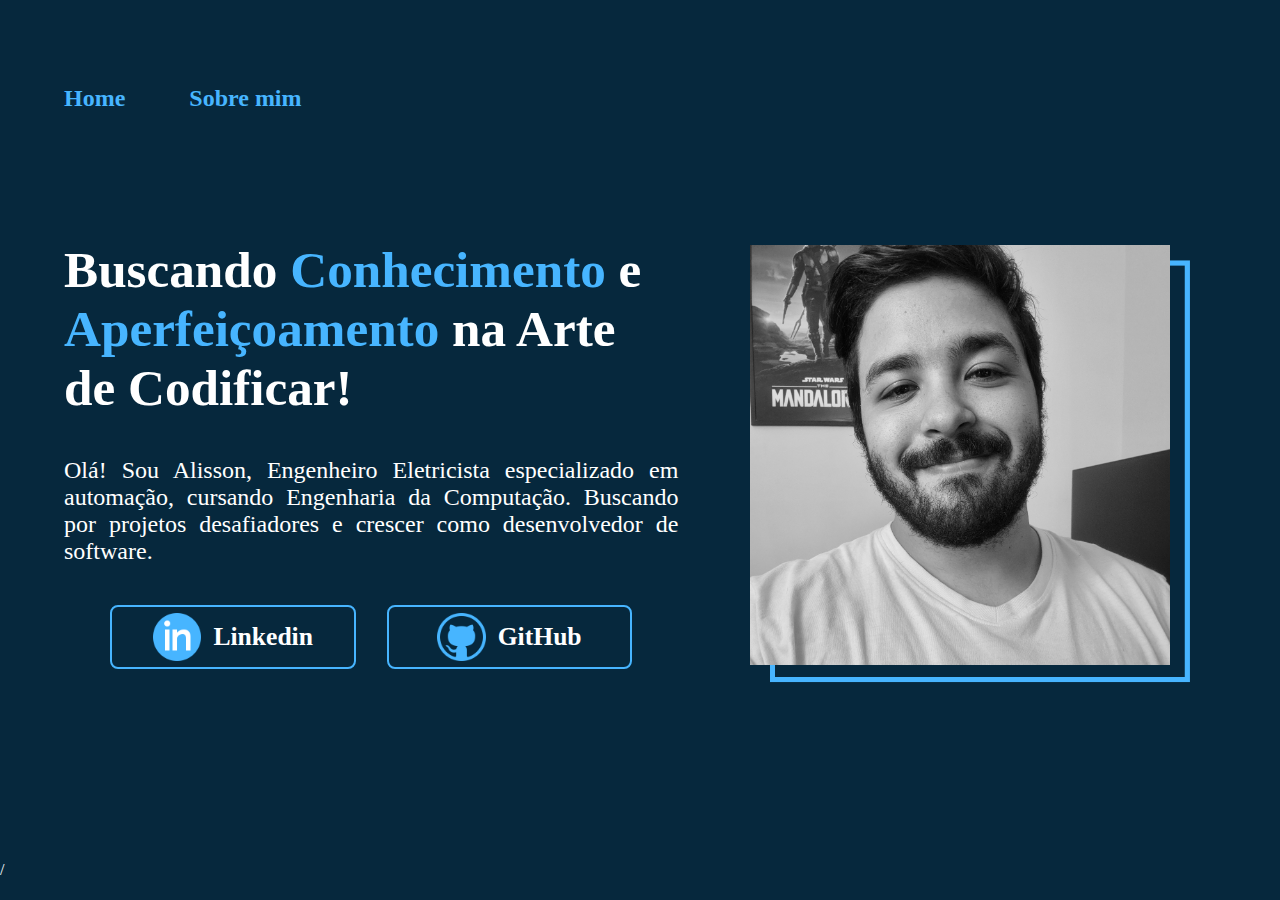
==== index.html @ a2c801a3 "Primeiro Commit" ====
<!DOCTYPE html>
<html lang="pt-br">
<head>
    <meta charset="UTF-8"> 
    <meta http-equiv="X-UA-Compatible" content="IE=edge">
    <meta name="viewport" content="width=device-width, initial-scale=1.0">
    <title>Portifolio</title>
    <link rel="stylesheet" href="styles/style.css">
</head>
<body>
    <div class = "container">
        <header class="header">
            <nav class = "header__items">
                <a class = "header__items__link" href="index.html"> Home</a>
                <a class = "header__items__link" href="sobremim.html">Sobre mim</a>
                <!-- <a class = "header__items__link" href="projetos.html">Projetos</a> -->
            </nav>
        </header>
        <main class="apresentacao">
            <section class="apresentacao__conteudo">
                <h1 class ="apresentacao__conteudo__titulo">
                    Buscando <strong class="strong">Conhecimento</strong> e <strong class="strong">Aperfeiçoamento</strong> na Arte de Codificar!
                </h1>
                <p class="apresentacao__conteudo__texto">
                    Olá! Sou Alisson, Engenheiro Eletricista especializado em automação, 
                    cursando Engenharia da Computação. Buscando por projetos desafiadores 
                    e crescer como desenvolvedor de software.
                </p>
                <div class= "apresentacao__conteudo__botao">
                    <a  class = "apresentacao__conteudo__botao__link" href="https://www.linkedin.com/in/pereiraalisson/">
                        <img class = "apresentacao__conteudo__botao__link__icone"src="assets/link.png" alt="Logo do Linkedin"> <span>Linkedin</span>
                    </a>
                    <a class = "apresentacao__conteudo__botao__link" href="https://linkexemplo.com">
                        <img class = "apresentacao__conteudo__botao__link__icone" src="assets/github.png" alt="Logo do GitHub"> GitHub
                    </a>
                </div>
            </section>
            <img class = "apresentacao__foto" src="assets/foto.png" alt="Foto da Joana Santos programando">
            </main>
        <footer>
        </footer>
    </div>
</body>/
</html>
---- styles/style.css ----
@import url('https://fonts.googleapis.com/css2?family=Prompt:wght@200&display=swap');

:root{
    --cor-primaria: #06283D;
    --cor-secundaria: #FFFFFF;
    --cor-terciaria: #47B5FF;
    --cor-hover-botoes: #256D85;
    --cor-hover-menu: #DFF6FF;
    --fonte: font-family: 'Prompt', sans-serif;
}

*{
    margin: 0;
    padding: 0;
    box-sizing:border-box;
}

html{
    height: 100%;
    
}

body{
    display: flex;
    background-color:var(--cor-primaria);
    color: var(--cor-secundaria);
    min-height: 100vh;
    width: 100%;
    flex-direction: column;
    justify-content: center;
    margin: 0 auto;
    
}

.header{
    display: block;
    padding-top: 5%;
    width: auto;
    max-width: 1300px;
    margin: 0 auto 5%;
}
.header__items{
    display: flex;
    gap: 5%;
    text-align: center;
    width: 100%;
    margin-left: 5%;
}

.header__items__link{
    font-family: var(--fonte);
    font-weight: 600;
    font-size: 1.5rem;
    color:var(--cor-terciaria);
    text-decoration: none;
}

.header__items__link:hover{
    color: var(--cor-hover-menu);
    transition: 0.2s;
}

.titulo{
    color: var(--cor-terciaria);
}
.apresentacao{
    display: flex;
    gap: 2%;
    align-items: center;
    width: 100%;
    margin: 0 auto 10%;
    max-width: 1300px;

    
}
.apresentacao__conteudo{
    display: flex;
    flex-direction: column;
    gap: 40px;
    padding: 5% 0% 5%;
    margin-left: 5%;
    
}
.apresentacao__conteudo__titulo{
    font-size: 3.2rem;
    font-family: var(--fonte);
}
.apresentacao__conteudo__texto{
    font-size: 1.5rem;
    font-family: var(--fonte);
    text-align: justify;
}

.apresentacao__conteudo__botao{
    display: flex;
    justify-content: center;
    flex-direction: row;
    align-items: center;
    gap: 5%;
}

.apresentacao__conteudo__botao__titulo{
    font-size: 1.5rem;
    font-family: var(--fonte);
    width: 100%;
}
.apresentacao__conteudo__botao__link{
    display: inline-flex;
    justify-content: center;
    align-items: center;
    gap: 5%;
    text-align: center;
    border-radius: 8px;
    font-family: var(--fonte);
    font-size: 1.6rem;
    text-decoration: none;
    color: var(--cor-secundaria);
    font-weight: 600;
    border: 2px solid;
    border-color: var(--cor-terciaria);
    width: 40%;
    height: auto;
    padding: 1% 0 1%;
}

.apresentacao__conteudo__botao__link:hover{
    background-color: var(--cor-hover-botoes);
    transition: 0.2s;
}

.apresentacao__conteudo__botao__link__icone{
    width: 20%;
}   

.apresentacao__foto{
    width: 40%;
    margin-right: 5%;

}

.footer{
    display: flex;
    margin-top: auto;
}
.conteudo_footer{
    width: 100vw;
    display: flex;
    justify-content: center;
    align-items: center;
    background-color: var(--cor-terciaria);
    color: var(--cor-primaria);
    font-family: var(--fonte);
    font-size: 1.25rem;
    font-weight: 400;
    line-height: 1rem;
    padding: 1%;
}
.strong{
    color: #47B5FF;
}

@media (max-width: 1200px){
    
    .header{
        padding: 5% 5% 0;;
    }
    .header__items{
        justify-content: center;
        gap: 10%;
        margin-left: 0;
    }

    body{
        justify-content: start;
    }
    .apresentacao{
        flex-direction: column-reverse;
        padding: 0% 5% 4%;
    }
    .apresentacao__conteudo{
        padding-top: 5%;
        width: auto;
    }
    .apresentacao__conteudo__botao{
        gap: 15px;
    }
    .apresentacao__conteudo__botao__link{
        max-width: 600px;
        max-height: 200px;
        font-size: 1.8rem;
        width: 100%;
    }
    .apresentacao__foto{
        width: 90%;
        padding: 5%;
    }
}    

@media (max-width: 600px){
    .apresentacao__conteudo__botao__link{
        max-width: 600px;
        font-size: 1.3rem;
    }
}    

@media (max-width: 380px){
    .header__items__link{
        font-size: 1.2rem;
        
    }
    .apresentacao__conteudo__botao__link{
        max-width: 600px;
        font-size: 1rem;
    }
}
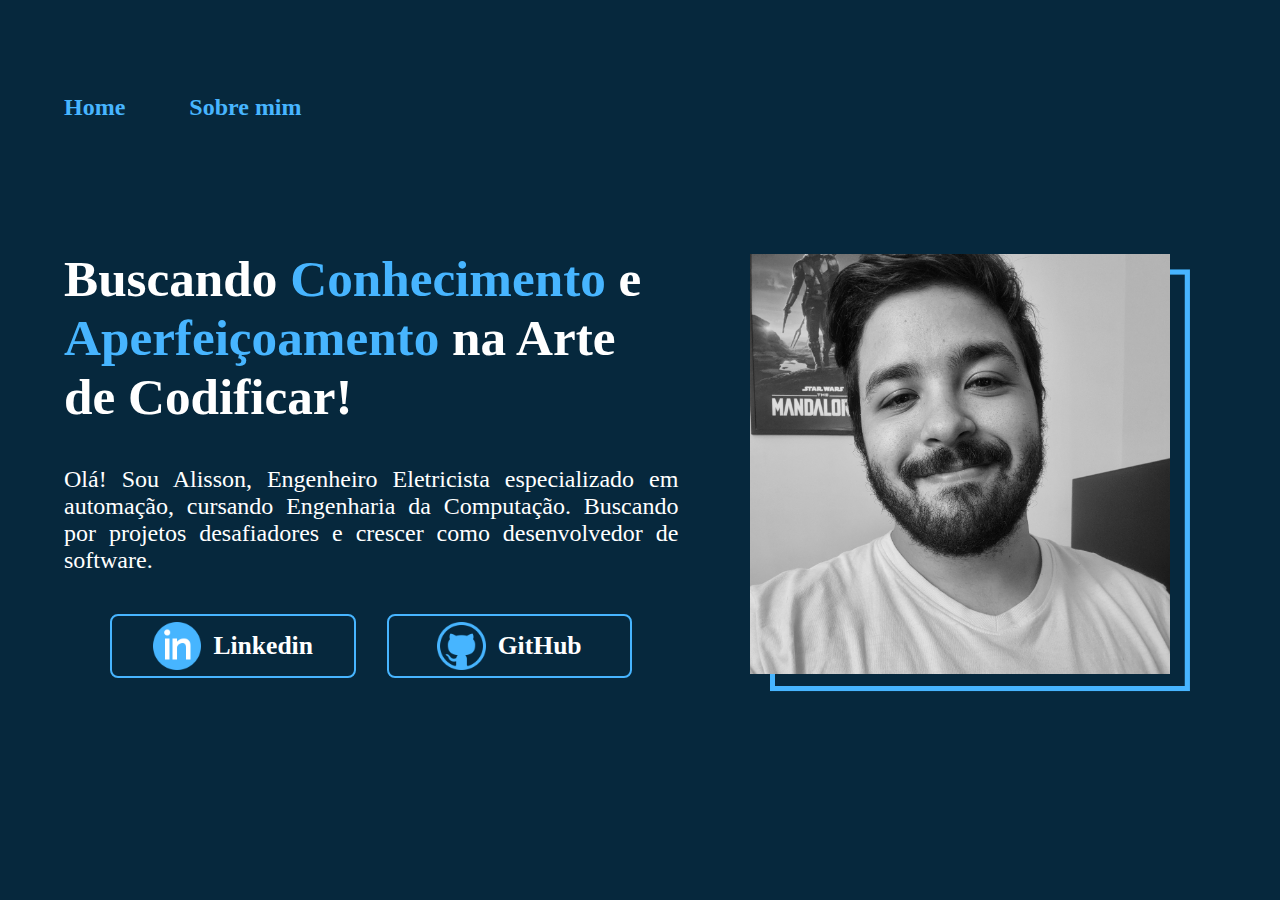
==== commit 85045107: "Removendo caractere incorreto" ====
--- a/index.html
+++ b/index.html
@@ -40,5 +40,5 @@
         <footer>
         </footer>
     </div>
-</body>/
+</body>
 </html>--- a/styles/style.css
+++ b/styles/style.css
@@ -17,6 +17,7 @@
 
 html{
     height: 100%;
+    width: 100%;
     
 }
 
@@ -208,6 +209,14 @@
         font-size: 1.2rem;
         
     }
+    .apresentacao__conteudo__titulo{
+        text-align: center;
+        font-size: 2rem;
+        font-family: var(--fonte);
+    }
+    .apresentacao__conteudo__texto{
+        font-size:1.2rem;
+    }
     .apresentacao__conteudo__botao__link{
         max-width: 600px;
         font-size: 1rem;
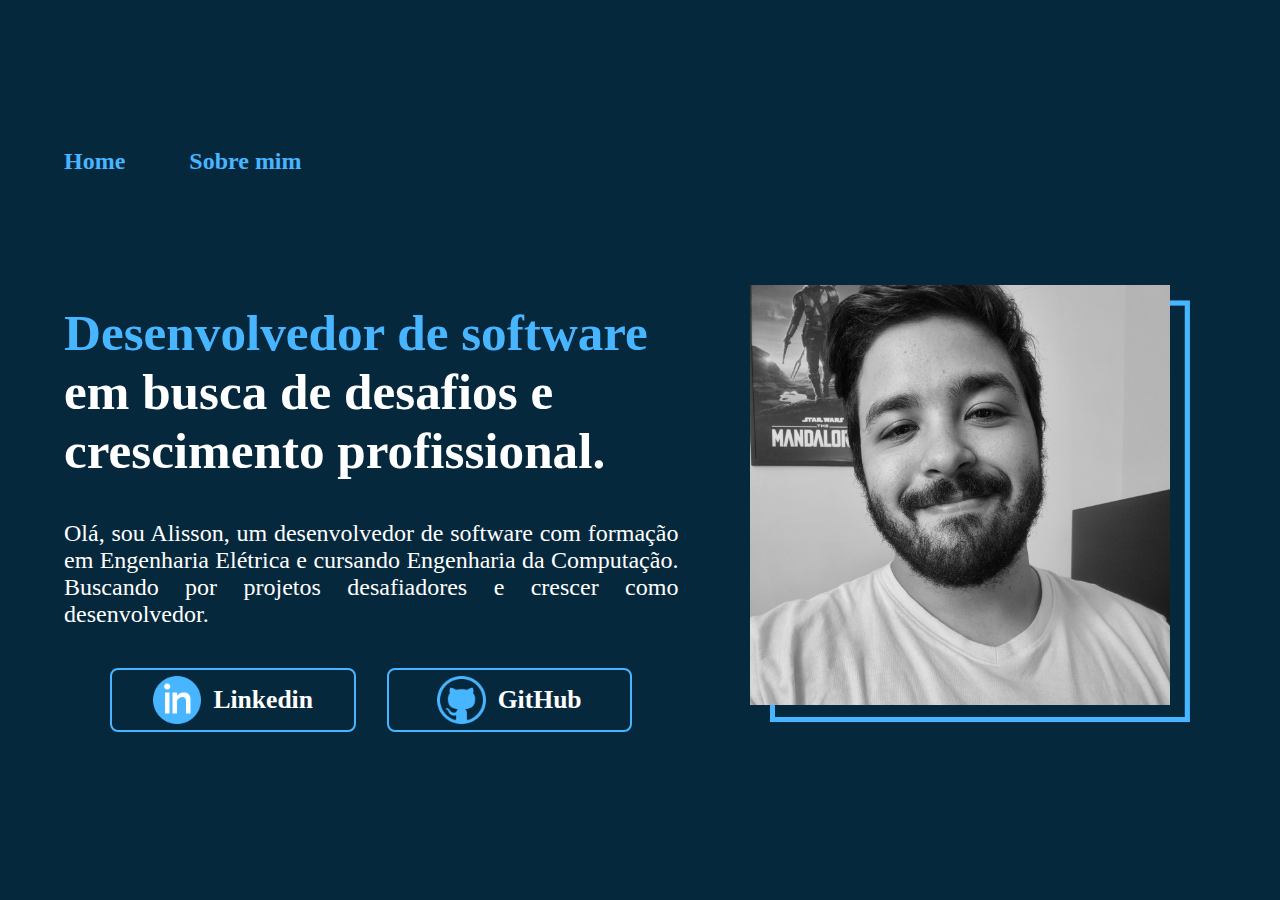
==== commit 62c4c239: "Adicionado efeito de fade nos textos e tornada a posição do Header e da foto fixa ao trocar de págin" ====
--- a/index.html
+++ b/index.html
@@ -18,19 +18,18 @@
         </header>
         <main class="apresentacao">
             <section class="apresentacao__conteudo">
-                <h1 class ="apresentacao__conteudo__titulo">
-                    Buscando <strong class="strong">Conhecimento</strong> e <strong class="strong">Aperfeiçoamento</strong> na Arte de Codificar!
+                <h1 class ="animated-text apresentacao__conteudo__titulo">
+                    <strong class="strong">Desenvolvedor de software</strong> em busca de desafios e crescimento profissional.
                 </h1>
-                <p class="apresentacao__conteudo__texto">
-                    Olá! Sou Alisson, Engenheiro Eletricista especializado em automação, 
-                    cursando Engenharia da Computação. Buscando por projetos desafiadores 
-                    e crescer como desenvolvedor de software.
+                <p  class="animated-text apresentacao__conteudo__texto">
+                    Olá, sou Alisson, um desenvolvedor de software com formação em Engenharia Elétrica e cursando Engenharia da Computação. Buscando por projetos desafiadores 
+                    e crescer como desenvolvedor.
                 </p>
-                <div class= "apresentacao__conteudo__botao">
-                    <a  class = "apresentacao__conteudo__botao__link" href="https://www.linkedin.com/in/pereiraalisson/">
+                <div class= " apresentacao__conteudo__botao">
+                    <a  class = "animated-text apresentacao__conteudo__botao__link" href="https://www.linkedin.com/in/pereiraalisson/">
                         <img class = "apresentacao__conteudo__botao__link__icone"src="assets/link.png" alt="Logo do Linkedin"> <span>Linkedin</span>
                     </a>
-                    <a class = "apresentacao__conteudo__botao__link" href="https://linkexemplo.com">
+                    <a class = "animated-text apresentacao__conteudo__botao__link" href="https://linkexemplo.com">
                         <img class = "apresentacao__conteudo__botao__link__icone" src="assets/github.png" alt="Logo do GitHub"> GitHub
                     </a>
                 </div>
@@ -40,5 +39,13 @@
         <footer>
         </footer>
     </div>
+    <script>
+         document.addEventListener("DOMContentLoaded", function() {
+        const animatedTextElements = document.getElementsByClassName("animated-text");
+        for (let i = 0; i < animatedTextElements.length; i++) {
+            animatedTextElements[i].classList.add("fadeIn");
+        }
+    });
+    </script>
 </body>
 </html>--- a/styles/style.css
+++ b/styles/style.css
@@ -67,10 +67,11 @@
 .apresentacao{
     display: flex;
     gap: 2%;
-    align-items: center;
+    align-items:start;
     width: 100%;
     margin: 0 auto 10%;
     max-width: 1300px;
+    height: 50vh;
 
     
 }
@@ -160,6 +161,19 @@
     color: #47B5FF;
 }
 
+@keyframes fadeIn {
+    0% {
+        opacity: 0;
+    }
+    100% {
+        opacity: 1;
+    }
+}
+
+.fadeIn {
+    animation: fadeIn 1s ease-in-out;
+}
+
 @media (max-width: 1200px){
     
     .header{
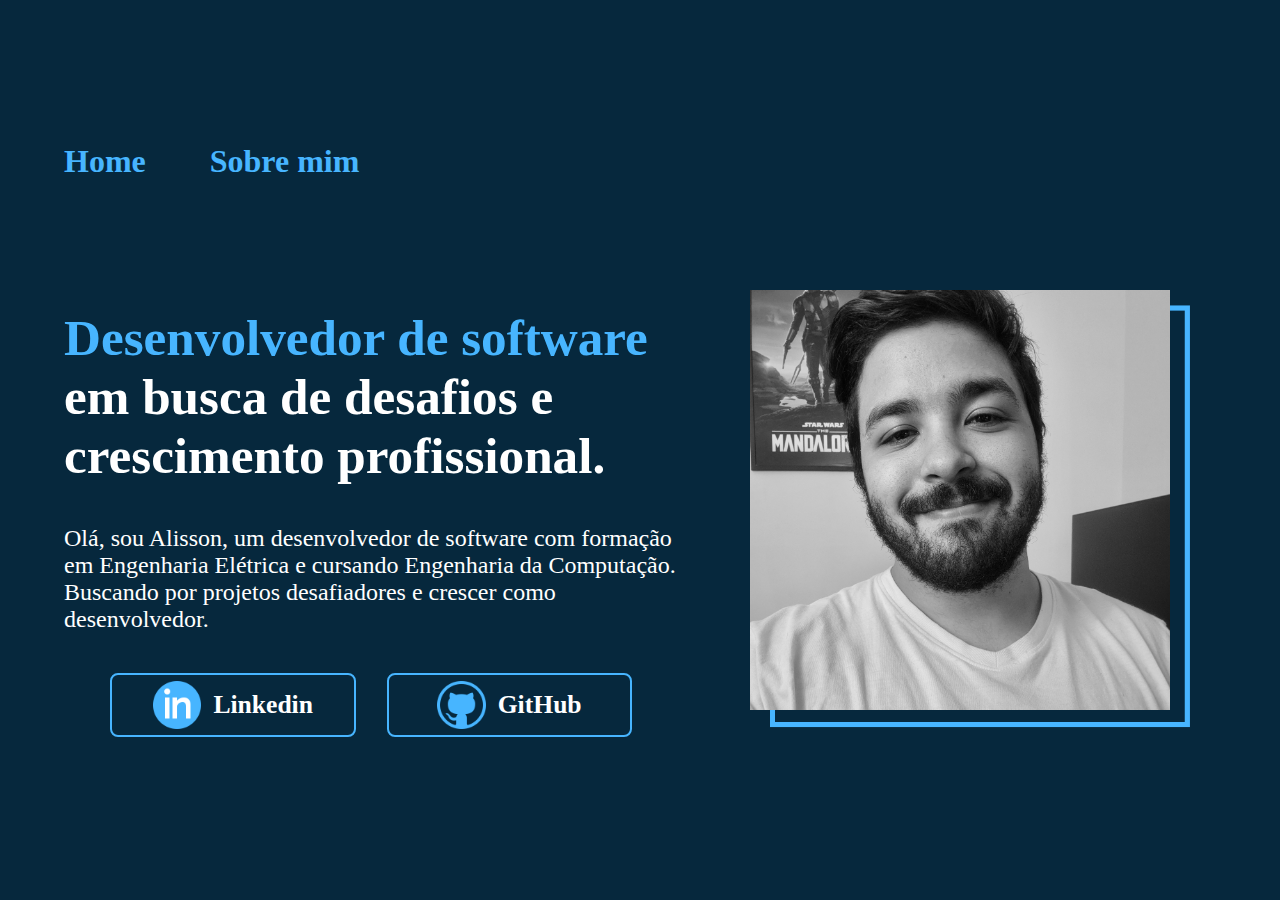
==== commit 97072611: "Corrigido link do Github" ====
--- a/index.html
+++ b/index.html
@@ -29,7 +29,7 @@
                     <a  class = "animated-text apresentacao__conteudo__botao__link" href="https://www.linkedin.com/in/pereiraalisson/">
                         <img class = "apresentacao__conteudo__botao__link__icone"src="assets/link.png" alt="Logo do Linkedin"> <span>Linkedin</span>
                     </a>
-                    <a class = "animated-text apresentacao__conteudo__botao__link" href="https://linkexemplo.com">
+                    <a class = "animated-text apresentacao__conteudo__botao__link" href="https://github.com/AlissonPSantiago">
                         <img class = "apresentacao__conteudo__botao__link__icone" src="assets/github.png" alt="Logo do GitHub"> GitHub
                     </a>
                 </div>
--- a/styles/style.css
+++ b/styles/style.css
@@ -51,7 +51,7 @@
 .header__items__link{
     font-family: var(--fonte);
     font-weight: 600;
-    font-size: 1.5rem;
+    font-size: 2rem;
     color:var(--cor-terciaria);
     text-decoration: none;
 }
@@ -90,7 +90,7 @@
 .apresentacao__conteudo__texto{
     font-size: 1.5rem;
     font-family: var(--fonte);
-    text-align: justify;
+    text-align: left;
 }
 
 .apresentacao__conteudo__botao{
@@ -191,10 +191,12 @@
     .apresentacao{
         flex-direction: column-reverse;
         padding: 0% 5% 4%;
+        height: 100%;
     }
     .apresentacao__conteudo{
         padding-top: 5%;
         width: auto;
+        margin: 0;
     }
     .apresentacao__conteudo__botao{
         gap: 15px;
@@ -208,6 +210,7 @@
     .apresentacao__foto{
         width: 90%;
         padding: 5%;
+        margin: 0 auto;
     }
 }    
 
